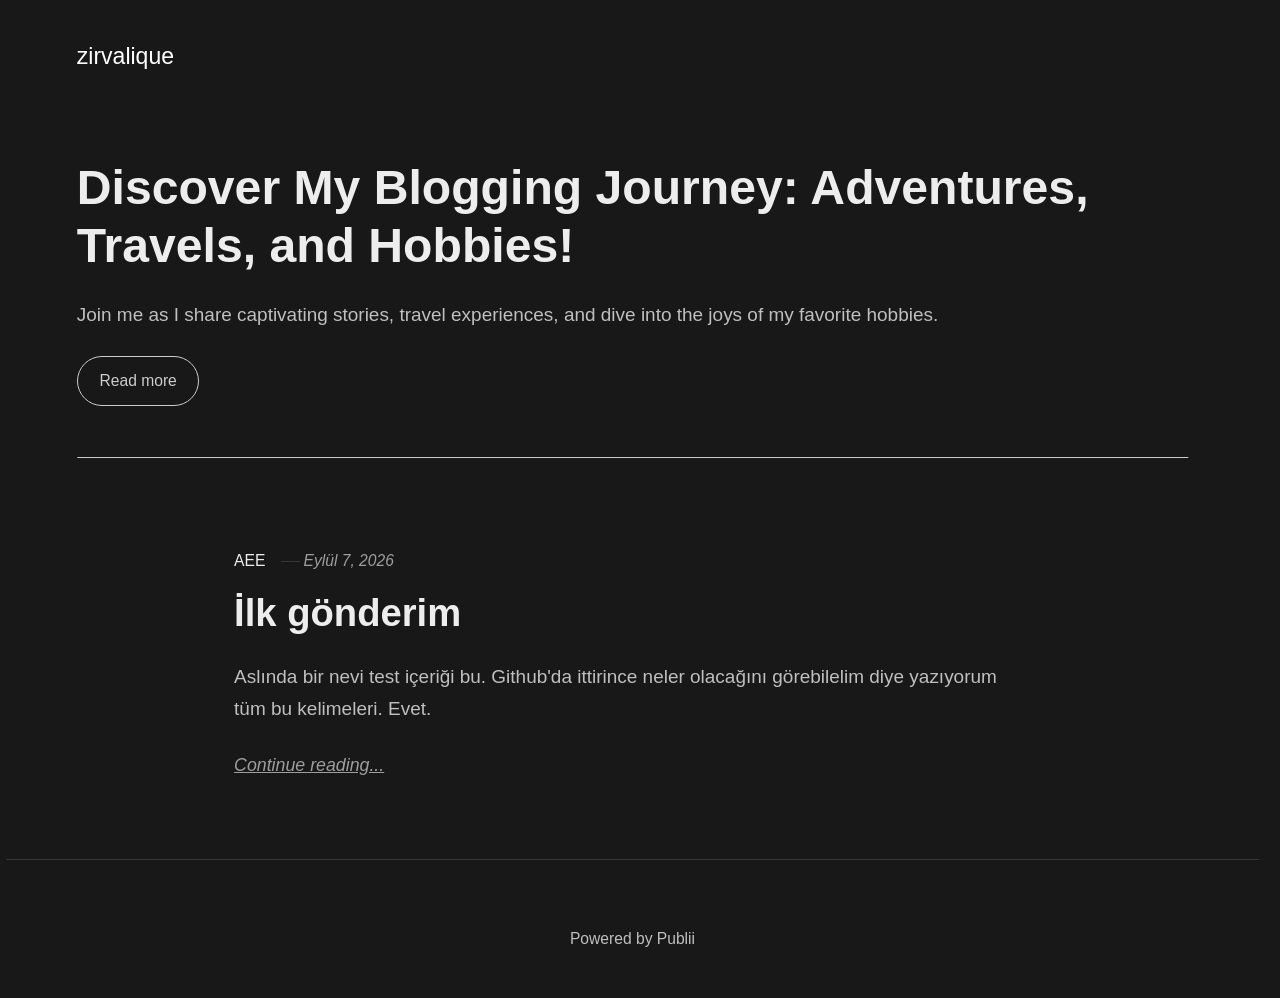
==== index.html @ 6067096e "Updated from Publii" ====
<!DOCTYPE html><html lang="tr"><head><meta charset="utf-8"><meta http-equiv="X-UA-Compatible" content="IE=edge"><meta name="viewport" content="width=device-width,initial-scale=1"><title>zirvalique</title><meta name="generator" content="Publii Open-Source CMS for Static Site"><link rel="canonical" href="https://zirvalique.github.io/"><link rel="alternate" type="application/atom+xml" href="https://zirvalique.github.io/feed.xml" title="zirvalique - RSS"><link rel="alternate" type="application/json" href="https://zirvalique.github.io/feed.json" title="zirvalique - JSON"><meta property="og:title" content="zirvalique"><meta property="og:site_name" content="zirvalique"><meta property="og:description" content=""><meta property="og:url" content="https://zirvalique.github.io/"><meta property="og:type" content="website"><link rel="stylesheet" href="https://zirvalique.github.io/assets/css/style.css?v&#x3D;3123ce0faddce8cb87463822d167b31b"><script type="application/ld+json">{"@context":"http://schema.org","@type":"Organization","name":"zirvalique","url":"https://zirvalique.github.io/"}</script><noscript><style>img[loading] {
                    opacity: 1;
                }</style></noscript></head><body class="home-template"><header class="top js-header"><a class="logo" href="https://zirvalique.github.io/">zirvalique</a></header><main><div class="hero hero--noimage"><header class="hero__content"><div class="wrapper"><h1>Discover My Blogging Journey: Adventures, Travels, and Hobbies!</h1><p>Join me as I share captivating stories, travel experiences, and dive into the joys of my favorite hobbies.</p><p><a href="#" class="btn">Read more</a></p></div></header></div><div class="wrapper feed"><article class="feed__item feed__item--centered"><div class="feed__content"><header><div class="feed__meta"><a href="https://zirvalique.github.io/authors/aee/" class="feed__author">AEE</a> <time datetime="2026-09-07T20:04" class="feed__date">Eylül 7, 2026</time></div><h2 class="feed__title"><a href="https://zirvalique.github.io/ilk-goenderim.html">İlk gönderim</a></h2></header><p>Aslında bir nevi test içeriği bu. Github'da ittirince neler olacağını görebilelim diye yazıyorum tüm bu kelimeleri. Evet.</p><a href="https://zirvalique.github.io/ilk-goenderim.html" class="readmore feed__readmore">Continue reading...</a></div></article></div></main><footer class="footer"><div class="wrapper"><div class="footer__copyright"><p>Powered by Publii</p></div><button id="backToTop" class="footer__bttop" aria-label="Back to top" title="Back to top"><svg width="20" height="20"><use xlink:href="https://zirvalique.github.io/assets/svg/svg-map.svg#toparrow"/></svg></button></div></footer><script defer="defer" src="https://zirvalique.github.io/assets/js/scripts.min.js?v&#x3D;dafec4f87fead6718cb125f0b0fc8441"></script><script>window.publiiThemeMenuConfig={mobileMenuMode:'sidebar',animationSpeed:300,submenuWidth: 'auto',doubleClickTime:500,mobileMenuExpandableSubmenus:true,relatedContainerForOverlayMenuSelector:'.top'};</script><script>var images = document.querySelectorAll('img[loading]');
        for (var i = 0; i < images.length; i++) {
            if (images[i].complete) {
                images[i].classList.add('is-loaded');
            } else {
                images[i].addEventListener('load', function () {
                    this.classList.add('is-loaded');
                }, false);
            }
        }</script></body></html>
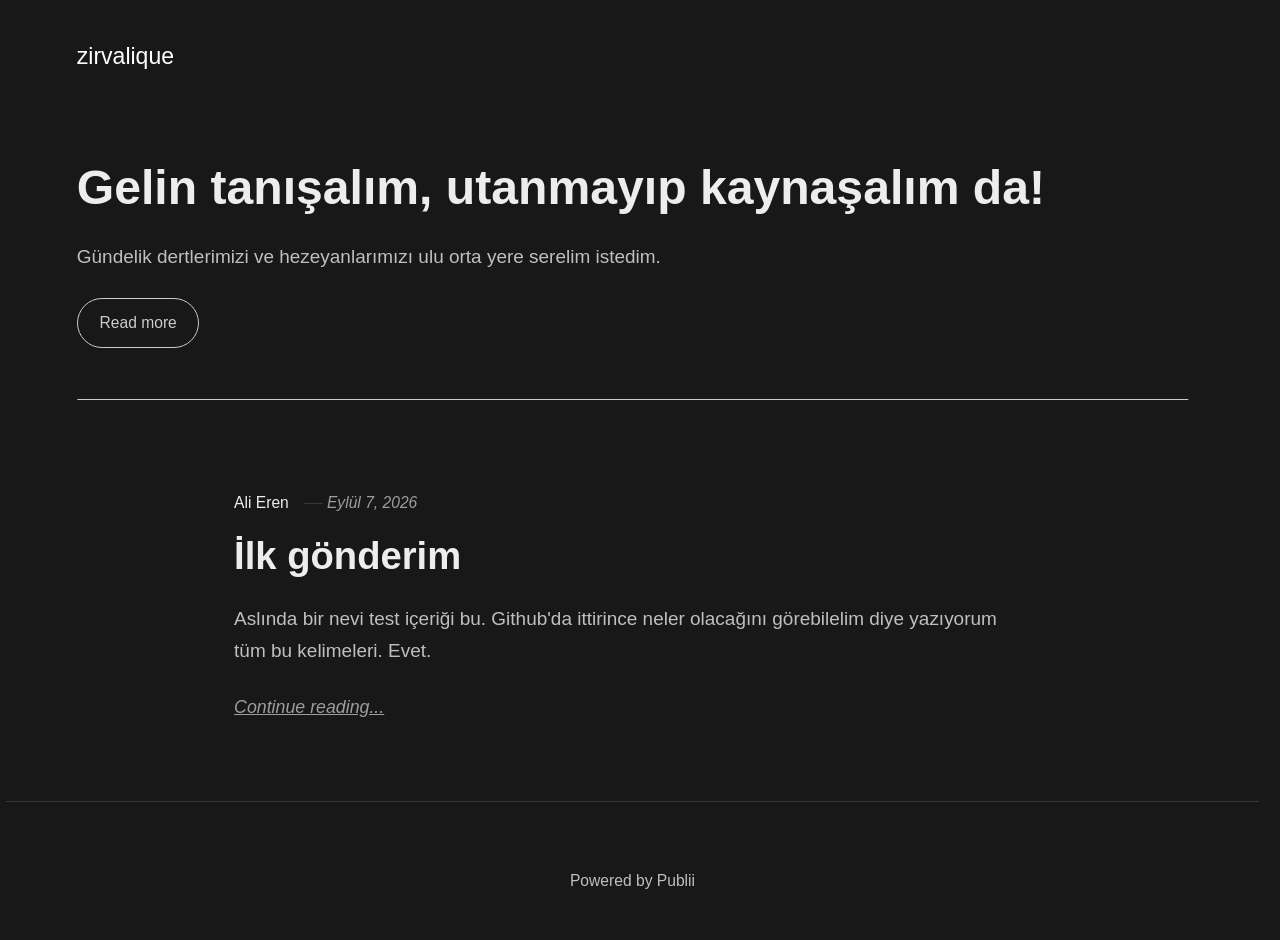
==== commit 23fa958d: "Updated from Publii" ====
--- a/index.html
+++ b/index.html
@@ -1,6 +1,6 @@
 <!DOCTYPE html><html lang="tr"><head><meta charset="utf-8"><meta http-equiv="X-UA-Compatible" content="IE=edge"><meta name="viewport" content="width=device-width,initial-scale=1"><title>zirvalique</title><meta name="generator" content="Publii Open-Source CMS for Static Site"><link rel="canonical" href="https://zirvalique.github.io/"><link rel="alternate" type="application/atom+xml" href="https://zirvalique.github.io/feed.xml" title="zirvalique - RSS"><link rel="alternate" type="application/json" href="https://zirvalique.github.io/feed.json" title="zirvalique - JSON"><meta property="og:title" content="zirvalique"><meta property="og:site_name" content="zirvalique"><meta property="og:description" content=""><meta property="og:url" content="https://zirvalique.github.io/"><meta property="og:type" content="website"><link rel="stylesheet" href="https://zirvalique.github.io/assets/css/style.css?v&#x3D;3123ce0faddce8cb87463822d167b31b"><script type="application/ld+json">{"@context":"http://schema.org","@type":"Organization","name":"zirvalique","url":"https://zirvalique.github.io/"}</script><noscript><style>img[loading] {
                     opacity: 1;
-                }</style></noscript></head><body class="home-template"><header class="top js-header"><a class="logo" href="https://zirvalique.github.io/">zirvalique</a></header><main><div class="hero hero--noimage"><header class="hero__content"><div class="wrapper"><h1>Discover My Blogging Journey: Adventures, Travels, and Hobbies!</h1><p>Join me as I share captivating stories, travel experiences, and dive into the joys of my favorite hobbies.</p><p><a href="#" class="btn">Read more</a></p></div></header></div><div class="wrapper feed"><article class="feed__item feed__item--centered"><div class="feed__content"><header><div class="feed__meta"><a href="https://zirvalique.github.io/authors/aee/" class="feed__author">AEE</a> <time datetime="2026-09-07T20:04" class="feed__date">Eylül 7, 2026</time></div><h2 class="feed__title"><a href="https://zirvalique.github.io/ilk-goenderim.html">İlk gönderim</a></h2></header><p>Aslında bir nevi test içeriği bu. Github'da ittirince neler olacağını görebilelim diye yazıyorum tüm bu kelimeleri. Evet.</p><a href="https://zirvalique.github.io/ilk-goenderim.html" class="readmore feed__readmore">Continue reading...</a></div></article></div></main><footer class="footer"><div class="wrapper"><div class="footer__copyright"><p>Powered by Publii</p></div><button id="backToTop" class="footer__bttop" aria-label="Back to top" title="Back to top"><svg width="20" height="20"><use xlink:href="https://zirvalique.github.io/assets/svg/svg-map.svg#toparrow"/></svg></button></div></footer><script defer="defer" src="https://zirvalique.github.io/assets/js/scripts.min.js?v&#x3D;dafec4f87fead6718cb125f0b0fc8441"></script><script>window.publiiThemeMenuConfig={mobileMenuMode:'sidebar',animationSpeed:300,submenuWidth: 'auto',doubleClickTime:500,mobileMenuExpandableSubmenus:true,relatedContainerForOverlayMenuSelector:'.top'};</script><script>var images = document.querySelectorAll('img[loading]');
+                }</style></noscript></head><body class="home-template"><header class="top js-header"><a class="logo" href="https://zirvalique.github.io/">zirvalique</a></header><main><div class="hero hero--noimage"><header class="hero__content"><div class="wrapper"><h1>Gelin tanışalım, utanmayıp kaynaşalım da!</h1><p>Gündelik dertlerimizi ve hezeyanlarımızı ulu orta yere serelim istedim.</p><p><a href="#" class="btn">Read more</a></p></div></header></div><div class="wrapper feed"><article class="feed__item feed__item--centered"><div class="feed__content"><header><div class="feed__meta"><a href="https://zirvalique.github.io/authors/aee/" class="feed__author">Ali Eren</a> <time datetime="2026-09-07T20:04" class="feed__date">Eylül 7, 2026</time></div><h2 class="feed__title"><a href="https://zirvalique.github.io/ilk-goenderim.html">İlk gönderim</a></h2></header><p>Aslında bir nevi test içeriği bu. Github'da ittirince neler olacağını görebilelim diye yazıyorum tüm bu kelimeleri. Evet.</p><a href="https://zirvalique.github.io/ilk-goenderim.html" class="readmore feed__readmore">Continue reading...</a></div></article></div></main><footer class="footer"><div class="wrapper"><div class="footer__copyright"><p>Powered by Publii</p></div><button id="backToTop" class="footer__bttop" aria-label="Back to top" title="Back to top"><svg width="20" height="20"><use xlink:href="https://zirvalique.github.io/assets/svg/svg-map.svg#toparrow"/></svg></button></div></footer><script defer="defer" src="https://zirvalique.github.io/assets/js/scripts.min.js?v&#x3D;dafec4f87fead6718cb125f0b0fc8441"></script><script>window.publiiThemeMenuConfig={mobileMenuMode:'sidebar',animationSpeed:300,submenuWidth: 'auto',doubleClickTime:500,mobileMenuExpandableSubmenus:true,relatedContainerForOverlayMenuSelector:'.top'};</script><script>var images = document.querySelectorAll('img[loading]');
         for (var i = 0; i < images.length; i++) {
             if (images[i].complete) {
                 images[i].classList.add('is-loaded');
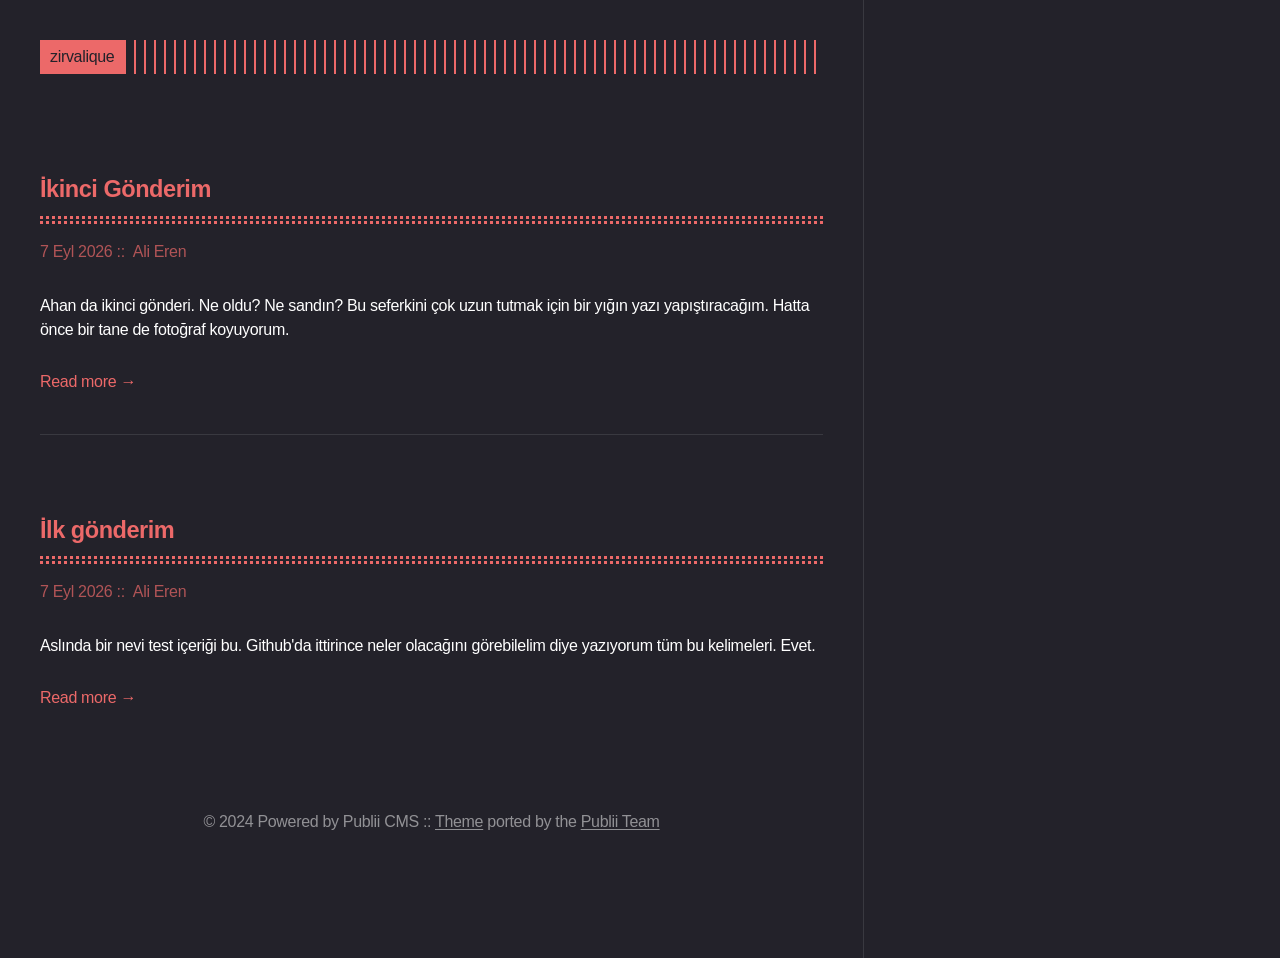
==== commit b2dfa53f: "Updated from Publii" ====
--- a/index.html
+++ b/index.html
@@ -1,12 +1,12 @@
-<!DOCTYPE html><html lang="tr"><head><meta charset="utf-8"><meta http-equiv="X-UA-Compatible" content="IE=edge"><meta name="viewport" content="width=device-width,initial-scale=1"><title>zirvalique</title><meta name="generator" content="Publii Open-Source CMS for Static Site"><link rel="canonical" href="https://zirvalique.github.io/"><link rel="alternate" type="application/atom+xml" href="https://zirvalique.github.io/feed.xml" title="zirvalique - RSS"><link rel="alternate" type="application/json" href="https://zirvalique.github.io/feed.json" title="zirvalique - JSON"><meta property="og:title" content="zirvalique"><meta property="og:site_name" content="zirvalique"><meta property="og:description" content=""><meta property="og:url" content="https://zirvalique.github.io/"><meta property="og:type" content="website"><link rel="stylesheet" href="https://zirvalique.github.io/assets/css/style.css?v&#x3D;3123ce0faddce8cb87463822d167b31b"><script type="application/ld+json">{"@context":"http://schema.org","@type":"Organization","name":"zirvalique","url":"https://zirvalique.github.io/"}</script><noscript><style>img[loading] {
-                    opacity: 1;
-                }</style></noscript></head><body class="home-template"><header class="top js-header"><a class="logo" href="https://zirvalique.github.io/">zirvalique</a></header><main><div class="hero hero--noimage"><header class="hero__content"><div class="wrapper"><h1>Gelin tanışalım, utanmayıp kaynaşalım da!</h1><p>Gündelik dertlerimizi ve hezeyanlarımızı ulu orta yere serelim istedim.</p><p><a href="#" class="btn">Read more</a></p></div></header></div><div class="wrapper feed"><article class="feed__item feed__item--centered"><div class="feed__content"><header><div class="feed__meta"><a href="https://zirvalique.github.io/authors/aee/" class="feed__author">Ali Eren</a> <time datetime="2026-09-07T20:04" class="feed__date">Eylül 7, 2026</time></div><h2 class="feed__title"><a href="https://zirvalique.github.io/ilk-goenderim.html">İlk gönderim</a></h2></header><p>Aslında bir nevi test içeriği bu. Github'da ittirince neler olacağını görebilelim diye yazıyorum tüm bu kelimeleri. Evet.</p><a href="https://zirvalique.github.io/ilk-goenderim.html" class="readmore feed__readmore">Continue reading...</a></div></article></div></main><footer class="footer"><div class="wrapper"><div class="footer__copyright"><p>Powered by Publii</p></div><button id="backToTop" class="footer__bttop" aria-label="Back to top" title="Back to top"><svg width="20" height="20"><use xlink:href="https://zirvalique.github.io/assets/svg/svg-map.svg#toparrow"/></svg></button></div></footer><script defer="defer" src="https://zirvalique.github.io/assets/js/scripts.min.js?v&#x3D;dafec4f87fead6718cb125f0b0fc8441"></script><script>window.publiiThemeMenuConfig={mobileMenuMode:'sidebar',animationSpeed:300,submenuWidth: 'auto',doubleClickTime:500,mobileMenuExpandableSubmenus:true,relatedContainerForOverlayMenuSelector:'.top'};</script><script>var images = document.querySelectorAll('img[loading]');
-        for (var i = 0; i < images.length; i++) {
-            if (images[i].complete) {
-                images[i].classList.add('is-loaded');
-            } else {
-                images[i].addEventListener('load', function () {
-                    this.classList.add('is-loaded');
-                }, false);
-            }
+<!DOCTYPE html><html lang="tr"><head><meta charset="utf-8"><meta http-equiv="X-UA-Compatible" content="IE=edge"><meta name="viewport" content="width=device-width,initial-scale=1"><title>zirvalique</title><meta name="generator" content="Publii Open-Source CMS for Static Site"><link rel="canonical" href="https://zirvalique.github.io/"><link rel="alternate" type="application/atom+xml" href="https://zirvalique.github.io/feed.xml" title="zirvalique - RSS"><link rel="alternate" type="application/json" href="https://zirvalique.github.io/feed.json" title="zirvalique - JSON"><meta property="og:title" content="zirvalique"><meta property="og:site_name" content="zirvalique"><meta property="og:description" content=""><meta property="og:url" content="https://zirvalique.github.io/"><meta property="og:type" content="website"><link rel="stylesheet" href="https://zirvalique.github.io/assets/css/style.css?v&#x3D;3f1ec1d266a8a99c6fa73e26a2ad53c2"><script type="application/ld+json">{"@context":"http://schema.org","@type":"Organization","name":"zirvalique","url":"https://zirvalique.github.io/","sameAs":["x.com/zirvalique","instagram.com/alierenesen"]}</script><noscript><style>img[loading] {
+                    opacity: 1;
+                }</style></noscript></head><body class="home-template"><div class="container"><header class="header"><div class="header__logo"><a class="logo" href="https://zirvalique.github.io/">zirvalique</a></div></header><main class="content"><div class="posts"><article class="post"><header><h1 class="post__title"><a href="https://zirvalique.github.io/ikinci-goenderim.html">İkinci Gönderim</a></h1><div class="post__meta"><time datetime="2026-09-07T20:23" class="post__date">7 Eyl 2026 </time><a href="https://zirvalique.github.io/authors/aee/" class="post__author">Ali Eren</a></div><div class="post__tags"></div></header><div class="post__content"><p>Ahan da ikinci gönderi. Ne oldu? Ne sandın? Bu seferkini çok uzun tutmak için bir yığın yazı yapıştıracağım. Hatta önce bir tane de fotoğraf koyuyorum.</p><a href="https://zirvalique.github.io/ikinci-goenderim.html" class="read-more">Read more &#8594;</a></div></article><article class="post"><header><h2 class="h1 post__title"><a href="https://zirvalique.github.io/ilk-goenderim.html">İlk gönderim</a></h2><div class="post__meta"><time datetime="2026-09-07T20:04" class="post__date">7 Eyl 2026 </time><a href="https://zirvalique.github.io/authors/aee/" class="post__author">Ali Eren</a></div><div class="post__tags"></div></header><div class="post__content"><p>Aslında bir nevi test içeriği bu. Github'da ittirince neler olacağını görebilelim diye yazıyorum tüm bu kelimeleri. Evet.</p><a href="https://zirvalique.github.io/ilk-goenderim.html" class="read-more">Read more &#8594;</a></div></article></div></main><footer class="footer"><div class="footer__inner"><div class="footer__copyright"><p>© 2024 Powered by Publii CMS :: <a href="https://github.com/panr/hugo-theme-terminal" target="_blank" rel="noopener">Theme</a> ported by the <a href="https://getpublii.com/customization-service/" target="_blank" rel="noopener">Publii Team</a></p></div><div class="footer__social"><a href="x.com/zirvalique" aria-label="Twitter"><svg><use xlink:href="https://zirvalique.github.io/assets/svg/svg-map.svg#twitter"/></svg> </a><a href="instagram.com/alierenesen" aria-label="Instagram"><svg><use xlink:href="https://zirvalique.github.io/assets/svg/svg-map.svg#instagram"/></svg></a></div></div></footer></div><script defer="defer" src="https://zirvalique.github.io/assets/js/scripts.min.js?v&#x3D;c2232aa7558e9517946129d2a1b8c770"></script><script>window.publiiThemeMenuConfig={mobileMenuMode:'sidebar',animationSpeed:300,submenuWidth: 'auto',doubleClickTime:500,mobileMenuExpandableSubmenus:true,relatedContainerForOverlayMenuSelector:'.top'};</script><script>var images = document.querySelectorAll('img[loading]');
+        for (var i = 0; i < images.length; i++) {
+            if (images[i].complete) {
+                images[i].classList.add('is-loaded');
+            } else {
+                images[i].addEventListener('load', function () {
+                    this.classList.add('is-loaded');
+                }, false);
+            }
         }</script></body></html>
